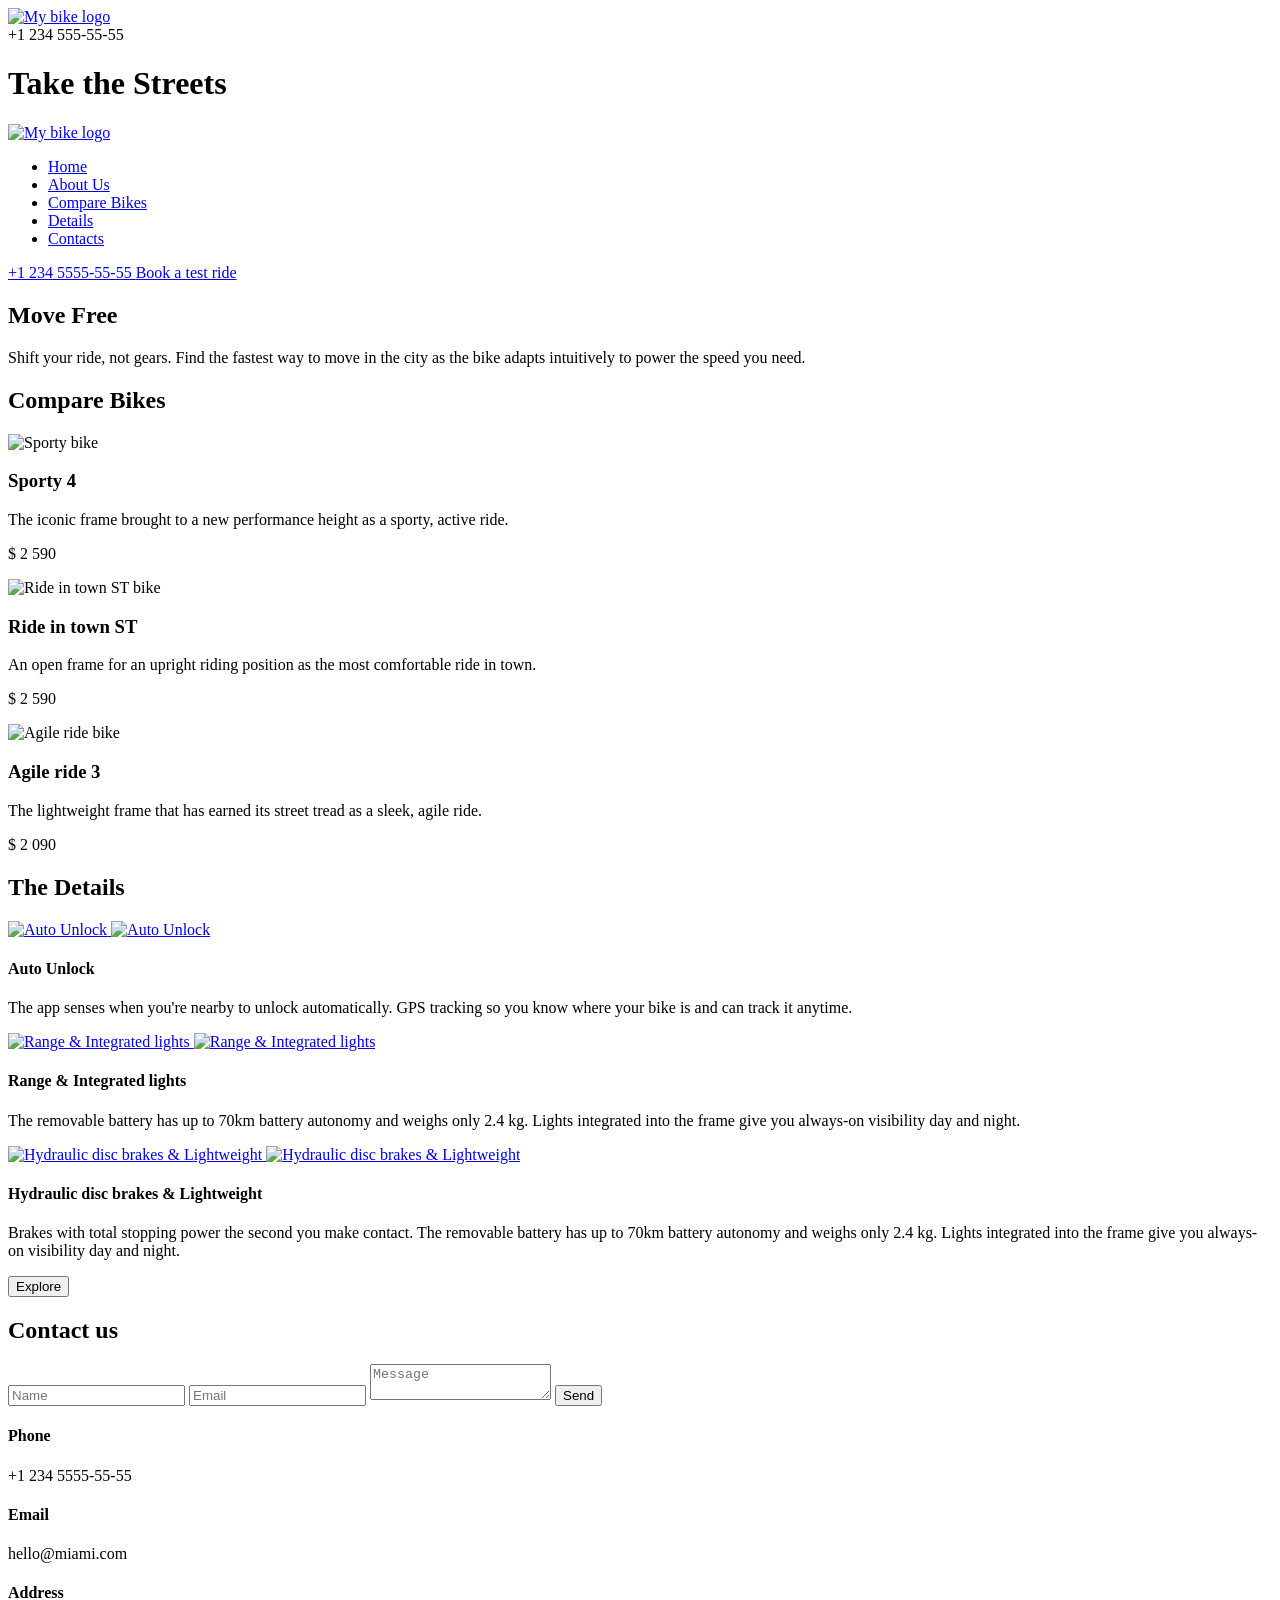
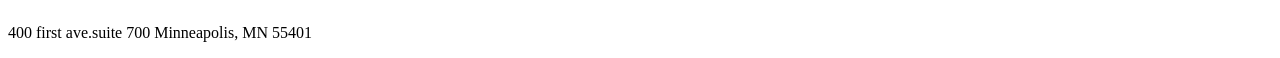
==== index.html @ eeb2611b "Resolve merge" ====
<!-- #region head -->
<!doctype html>
<html
  lang="en"
  class="page"
>
  <head>
    <meta charset="UTF-8" />
    <meta
      name="viewport"
      content="width=device-width, initial-scale=1.0"
    />
    <title>Landing Page</title>
    <link
      rel="icon"
      href="./images/icons/favicon.png"
      type="image/png"
    />
    <link
      rel="preconnect"
      href="https://fonts.googleapis.com"
    />
    <link
      rel="preconnect"
      href="https://fonts.gstatic.com"
    />
    <link
      href="https://fonts.googleapis.com/css2?family=Poppins:ital,wght@0,100;0,200;0,300;0,400;0,500;0,600;0,700;0,800;0,900;1,100;1,200;1,300;1,400;1,500;1,600;1,700;1,800;1,900&display=swap"
      rel="stylesheet"
    />
    <link
      rel="stylesheet"
      href="./styles/style.scss"
    />
    <script
      src="scripts/main.js"
      defer
    ></script>
  </head>
  <!-- #endregion -->
  <body class="page__body">
    <header class="header">
      <div class="top-bar">
        <a
          href="#"
          class="top-bar__logo"
        >
          <img
            src="./images/icons/My-bike-white-logo.png"
            alt="My bike logo"
          />
        </a>
        <div class="top-bar__icons">
          <div class="top-bar__phone">
            <a
              href="tel:+1 234 555-55-55"
              class="icon icon--phone"
            ></a>
            <span class="top-bar__phone-number">+1 234 555-55-55</span>
          </div>

          <a
            href="#menu"
            class="icon icon--menu"
          ></a>
        </div>
      </div>

      <div class="header__bottom">
        <h1 class="header__title">Take the Streets</h1>
      </div>
    </header>

    <aside
      class="page__menu menu"
      id="menu"
    >
      <div class="top-bar menu__top">
        <a
          href="#"
          class="top-bar__logo"
        >
          <img
            src="./images/icons/My-bike-black-logo.png"
            alt="My bike logo"
          />
        </a>

        <a
          href="#"
          class="icon icon--close"
        ></a>
      </div>

      <div class="menu__content">
        <nav class="nav menu__nav">
          <ul class="nav__list">
            <li class="nav__item">
              <a
                class="nav__link"
                href="#"
              >
                Home
              </a>
            </li>
            <li class="nav__item">
              <a
                class="nav__link"
                href="#move-free"
              >
                About Us
              </a>
            </li>
            <li class="nav__item">
              <a
                class="nav__link"
                href="#compare-bikes"
              >
                Compare Bikes
              </a>
            </li>
            <li class="nav__item">
              <a
                class="nav__link"
                href="#details"
              >
                Details
              </a>
            </li>
            <li class="nav__item">
              <a
                class="nav__link"
                href="#contacts"
              >
                Contacts
              </a>
            </li>
          </ul>
        </nav>

        <a
          href="tel: +1 234 5555-55-55"
          class="menu__phone-number"
        >
          +1 234 5555-55-55
        </a>

        <a
          href="tel: +1 234 5555-55-55"
          class="menu__book-test-ride"
        >
          Book a test ride
        </a>
      </div>
    </aside>

    <main class="main">
      <section
        class="move-free"
        id="move-free"
      >
        <h2 class="move-free__title section-title section-title-align--left">
          Move Free
        </h2>

        <p class="move-free__description">
          Shift your ride, not gears. Find the fastest way to move in the city
          as the bike adapts intuitively to power the speed you need.
        </p>
      </section>

      <section
        class="compare-bikes"
        id="compare-bikes"
      >
        <h2 class="compare-bikes__section-title">Compare Bikes</h2>

        <div class="compare-bikes__products">
          <article class="product compare-bikes__product">
            <img
              src="./images/products/sporty_4.png"
              class="product__photo"
              alt="Sporty bike"
            />
            <h3 class="product__title">Sporty 4</h3>
            <p class="product__details">
              The iconic frame brought to a new performance height as a sporty,
              active ride.
            </p>
            <p class="product__price">$ 2 590</p>
          </article>

          <article class="product compare-bikes__product">
            <img
              src="./images/products/ride_in_town_ST.png"
              class="product__photo"
              alt="Ride in town ST bike"
            />
            <h3 class="product__title">Ride in town ST</h3>
            <p class="product__details">
              An open frame for an upright riding position as the most
              comfortable ride in town.
            </p>
            <p class="product__price">$ 2 590</p>
          </article>

          <article class="product compare-bikes__product">
            <img
              src="./images/products/agile_ride_3.png"
              class="product__photo"
              alt="Agile ride bike"
            />
            <h3 class="product__title">Agile ride 3</h3>
            <p class="product__details">
              The lightweight frame that has earned its street tread as a sleek,
              agile ride.
            </p>
            <p class="product__price">$ 2 090</p>
          </article>
        </div>
      </section>

      <section
        class="the-details"
        id="details"
      >
        <h2 class="the-details__section-title">The Details</h2>

        <div class="the-details__wrapper">
          <article class="benefit">
            <div class="benefit__photos">
              <a
                href="#"
                class="benefit__link benefit__link--wide"
              >
                <img
                  src="./images/details/image_1 - wide.png"
                  alt="Auto Unlock"
                  class="benefit__photo"
                />
              </a>

              <a
                href="#"
                class="benefit__link benefit__link--square"
              >
                <img
                  src="./images/details/image_2 - square.png"
                  alt="Auto Unlock"
                  class="benefit__photo"
                />
              </a>
            </div>

            <h4 class="benefit__title">Auto Unlock</h4>
            <p class="benefit__description">
              The app senses when you're nearby to unlock automatically. GPS
              tracking so you know where your bike is and can track it anytime.
            </p>
          </article>

          <article class="benefit">
            <div class="benefit__photos">
              <a
                href="#"
                class="benefit__link benefit__link--wide"
              >
                <img
                  src="./images/details/image_3 - wide.png"
                  alt="Range & Integrated lights"
                  class="benefit__photo"
                />
              </a>

              <a
                href="#"
                class="benefit__link benefit__link--square"
              >
                <img
                  src="./images/details/image_4- - square.png"
                  alt="Range & Integrated lights"
                  class="benefit__photo"
                />
              </a>
            </div>

            <h4 class="benefit__title">Range & Integrated lights</h4>
            <p class="benefit__description">
              The removable battery has up to 70km battery autonomy and weighs
              only 2.4 kg. Lights integrated into the frame give you always-on
              visibility day and night.
            </p>
          </article>

          <article class="benefit">
            <div class="benefit__photos">
              <a
                href="#"
                class="benefit__link benefit__link--square"
              >
                <img
                  src="./images/details/image_5 - - square.png"
                  alt="Hydraulic disc brakes & Lightweight"
                  class="benefit__photo"
                />
              </a>

              <a
                href="#"
                class="benefit__link benefit__link--wide"
              >
                <img
                  src="./images/details/image_6 - wide.png"
                  alt="Hydraulic disc brakes & Lightweight"
                  class="benefit__photo"
                />
              </a>
            </div>

            <h4 class="benefit__title">Hydraulic disc brakes & Lightweight</h4>
            <p class="benefit__description">
              Brakes with total stopping power the second you make contact. The
              removable battery has up to 70km battery autonomy and weighs only
              2.4 kg. Lights integrated into the frame give you always-on
              visibility day and night.
            </p>
          </article>

          <button
            class="button"
            type="submit"
          >
            Explore
          </button>
        </div>
      </section>

      <section
        class="contacts"
        id="contacts"
      >
        <h2 class="contacts__section-title">Contact us</h2>
        <div class="contacts__wrapper">
          <div class="contacts__form">
            <input
              type="text"
              class="contacts__name"
              placeholder="Name"
            />

            <input
              type="text"
              class="contacts__email"
              placeholder="Email"
            />

            <textarea
              name="message"
              class="contacts__message"
              placeholder="Message"
            ></textarea>

            <button
              class="contacts__button"
              type="submit"
            >
              Send
            </button>
          </div>

          <div class="contacts__info">
            <h4 class="contacts__info-title">Phone</h4>
            <p class="contacts__info-phone">+1 234 5555-55-55</p>
            <h4 class="contacts__info-title">Email</h4>
            <p class="contacts__info-email">hello@miami.com</p>
            <h4 class="contacts__info-title">Address</h4>
            <p class="contacts__info-address">
              400 first ave.suite 700 Minneapolis, MN 55401
            </p>
          </div>
        </div>
      </section>
    </main>

    <footer class="footer"></footer>
  </body>
</html>
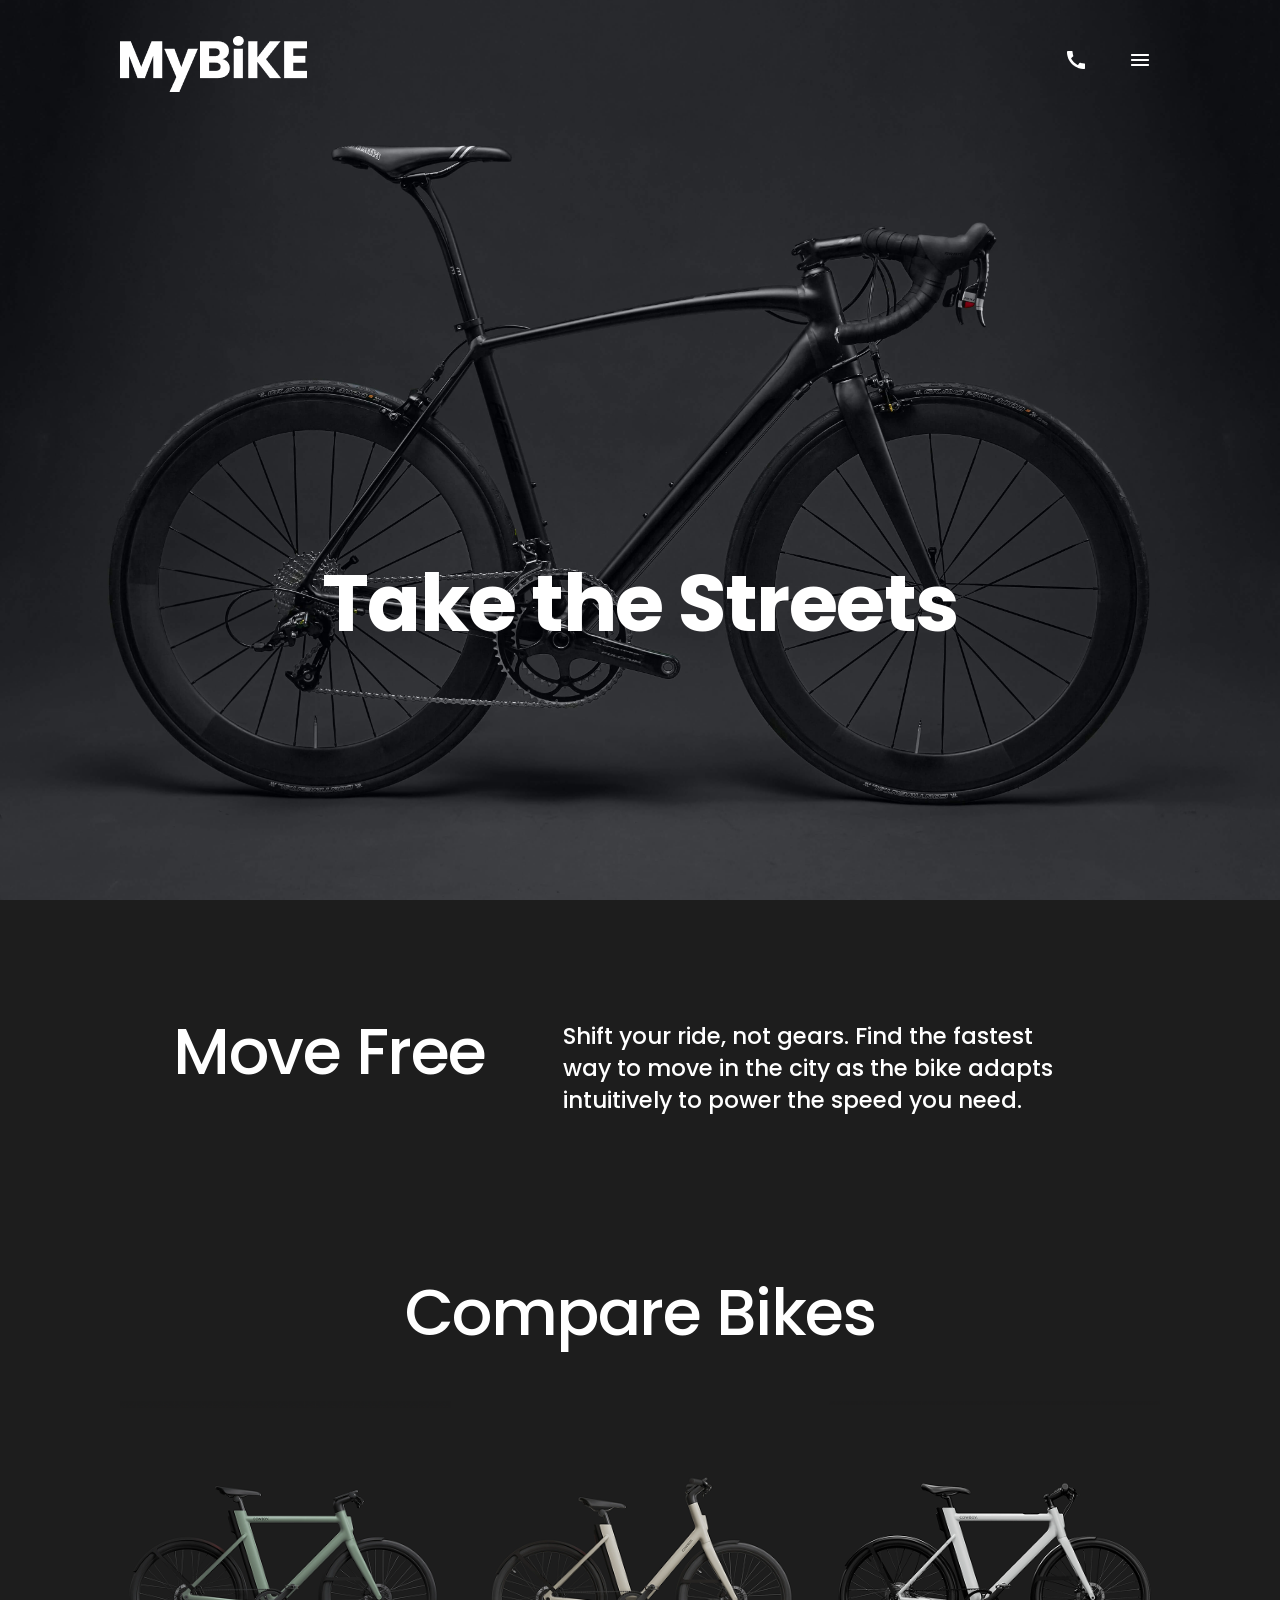
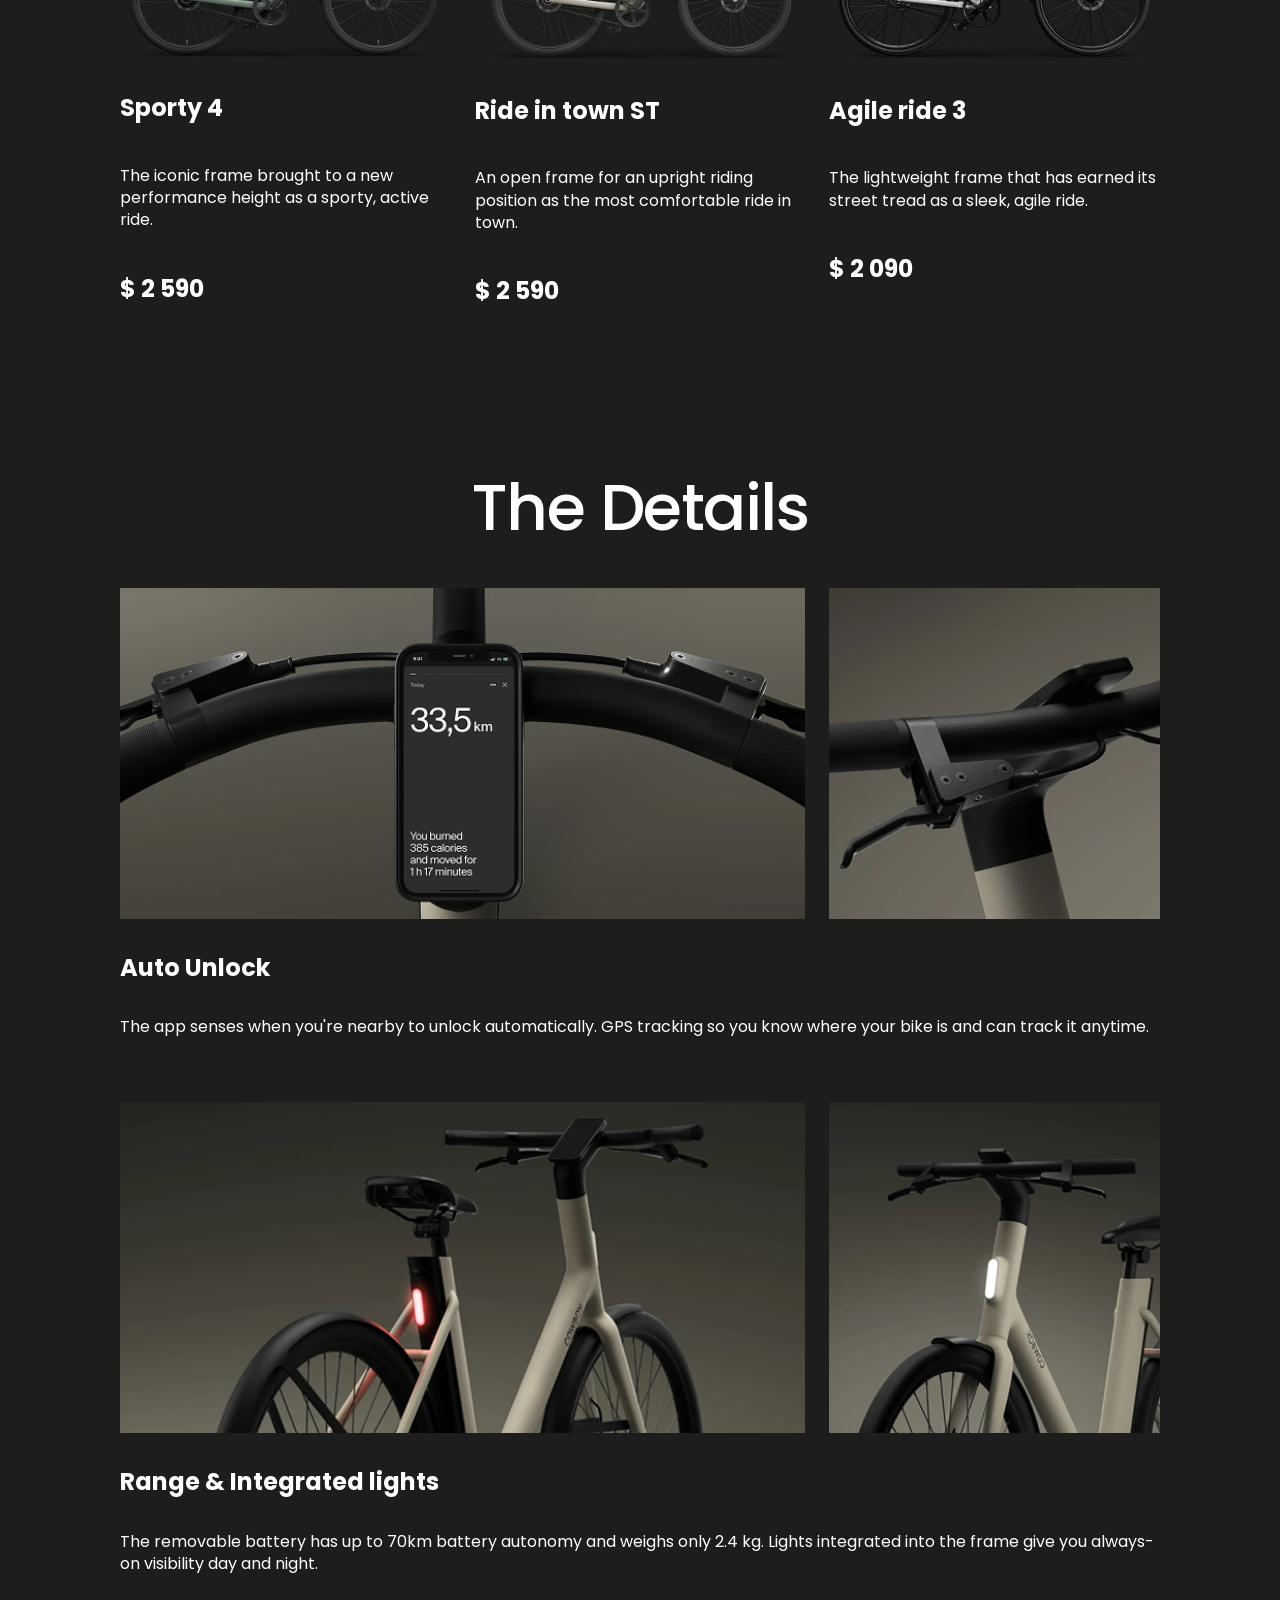
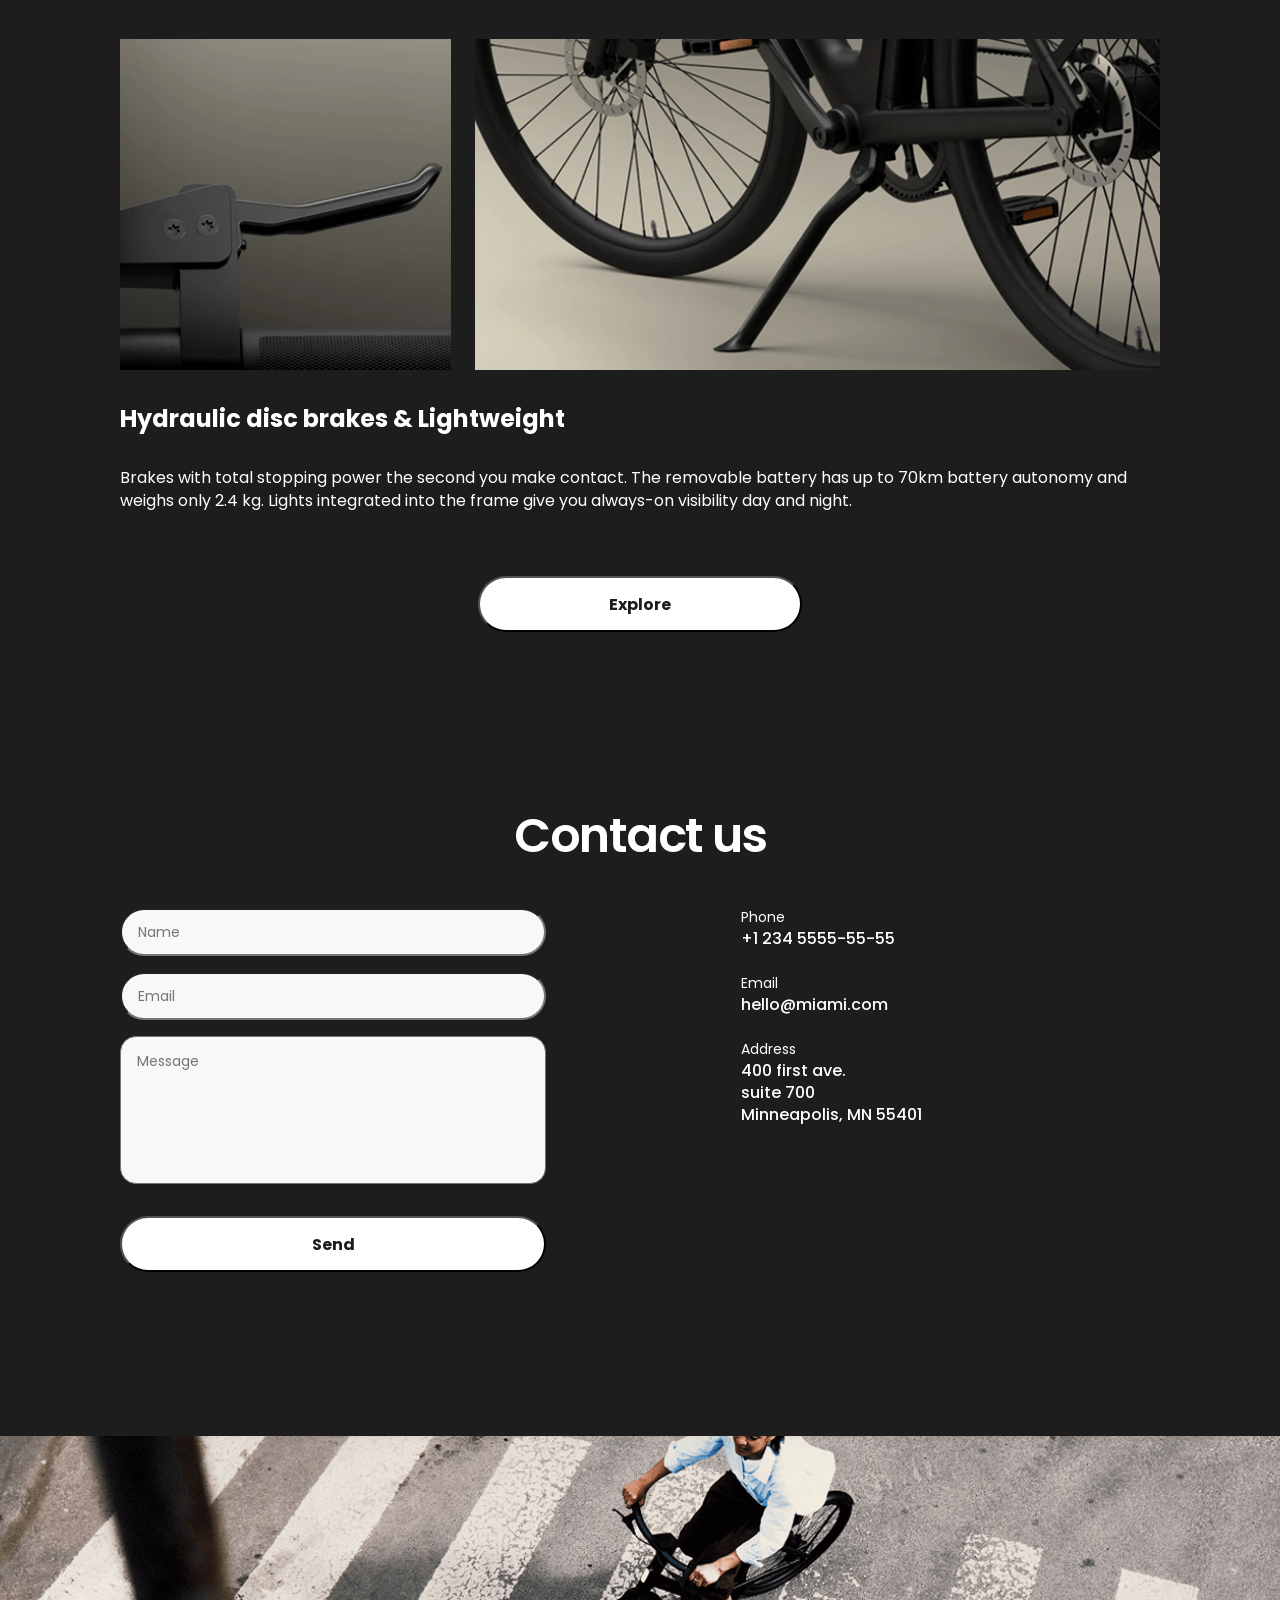
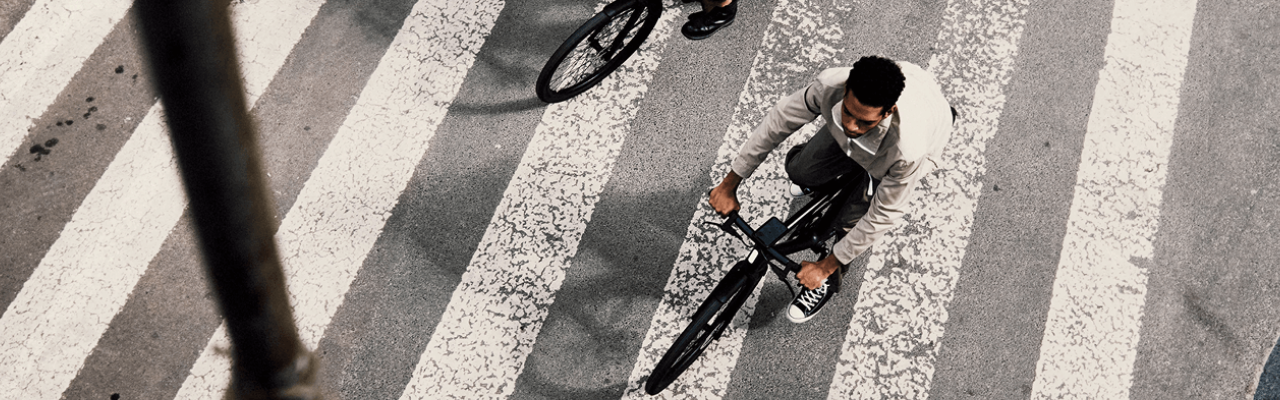
==== commit 94e49af4: "make build" ====
--- a/index.html
+++ b/index.html
@@ -1,324 +1,176 @@
-<!-- #region head -->
-<!doctype html>
-<html
-  lang="en"
-  class="page"
->
-  <head>
-    <meta charset="UTF-8" />
-    <meta
-      name="viewport"
-      content="width=device-width, initial-scale=1.0"
-    />
-    <title>Landing Page</title>
-    <link
-      rel="icon"
-      href="./images/icons/favicon.png"
-      type="image/png"
-    />
-    <link
-      rel="preconnect"
-      href="https://fonts.googleapis.com"
-    />
-    <link
-      rel="preconnect"
-      href="https://fonts.gstatic.com"
-    />
-    <link
-      href="https://fonts.googleapis.com/css2?family=Poppins:ital,wght@0,100;0,200;0,300;0,400;0,500;0,600;0,700;0,800;0,900;1,100;1,200;1,300;1,400;1,500;1,600;1,700;1,800;1,900&display=swap"
-      rel="stylesheet"
-    />
-    <link
-      rel="stylesheet"
-      href="./styles/style.scss"
-    />
-    <script
-      src="scripts/main.js"
-      defer
-    ></script>
-  </head>
-  <!-- #endregion -->
-  <body class="page__body">
-    <header class="header">
-      <div class="top-bar">
-        <a
-          href="#"
-          class="top-bar__logo"
-        >
-          <img
-            src="./images/icons/My-bike-white-logo.png"
-            alt="My bike logo"
-          />
-        </a>
-        <div class="top-bar__icons">
-          <div class="top-bar__phone">
-            <a
-              href="tel:+1 234 555-55-55"
-              class="icon icon--phone"
-            ></a>
-            <span class="top-bar__phone-number">+1 234 555-55-55</span>
+<!DOCTYPE html><html lang=en class=page><meta charset=UTF-8><meta name=viewport content="width=device-width, initial-scale=1.0"><title>Landing Page</title><link rel=icon href=favicon.c6e6974b.png type=image/png><link rel=preconnect href=https://fonts.googleapis.com><link rel=preconnect href=https://fonts.gstatic.com><link href="https://fonts.googleapis.com/css2?family=Poppins:ital,wght@0,100;0,200;0,300;0,400;0,500;0,600;0,700;0,800;0,900;1,100;1,200;1,300;1,400;1,500;1,600;1,700;1,800;1,900&amp;display=swap" rel=stylesheet><link rel=stylesheet href=layout_landing-page.e7acc43b.css><script src=layout_landing-page.4a5fbcc0.js defer></script><body class=page__body>
+    <header class=header>
+      <div class=top-bar>
+        <a href=# class=top-bar__logo>
+          <img src=my-bike-white-logo.0b201c07.png alt="My bike logo">
+        </a>
+        <div class=top-bar__icons>
+          <div class=top-bar__phone>
+            <a href="tel:+1 234 555-55-55" class="icon icon--phone"></a>
+            <span class=top-bar__phone-number>+1 234 555-55-55</span>
           </div>
 
-          <a
-            href="#menu"
-            class="icon icon--menu"
-          ></a>
-        </div>
-      </div>
-
-      <div class="header__bottom">
-        <h1 class="header__title">Take the Streets</h1>
+          <a href=#menu class="icon icon--menu"></a>
+        </div>
+      </div>
+
+      <div class=header__bottom>
+        <h1 class=header__title>Take the Streets</h1>
       </div>
     </header>
 
-    <aside
-      class="page__menu menu"
-      id="menu"
-    >
-      <div class="top-bar menu__top">
-        <a
-          href="#"
-          class="top-bar__logo"
-        >
-          <img
-            src="./images/icons/My-bike-black-logo.png"
-            alt="My bike logo"
-          />
-        </a>
-
-        <a
-          href="#"
-          class="icon icon--close"
-        ></a>
-      </div>
-
-      <div class="menu__content">
-        <nav class="nav menu__nav">
-          <ul class="nav__list">
-            <li class="nav__item">
-              <a
-                class="nav__link"
-                href="#"
-              >
+    <aside class="menu page__menu" id=menu>
+      <div class="menu__top top-bar">
+        <a href=# class=top-bar__logo>
+          <img src=My-bike-black-logo.58310e78.png alt="My bike logo">
+        </a>
+
+        <a href=# class="icon icon--close"></a>
+      </div>
+
+      <div class=menu__content>
+        <nav class="menu__nav nav">
+          <ul class=nav__list>
+            <li class=nav__item>
+              <a class=nav__link href=#>
                 Home
               </a>
             </li>
-            <li class="nav__item">
-              <a
-                class="nav__link"
-                href="#move-free"
-              >
+            <li class=nav__item>
+              <a class=nav__link href=#move-free>
                 About Us
               </a>
             </li>
-            <li class="nav__item">
-              <a
-                class="nav__link"
-                href="#compare-bikes"
-              >
+            <li class=nav__item>
+              <a class=nav__link href=#compare-bikes>
                 Compare Bikes
               </a>
             </li>
-            <li class="nav__item">
-              <a
-                class="nav__link"
-                href="#details"
-              >
+            <li class=nav__item>
+              <a class=nav__link href=#details>
                 Details
               </a>
             </li>
-            <li class="nav__item">
-              <a
-                class="nav__link"
-                href="#contacts"
-              >
+            <li class=nav__item>
+              <a class=nav__link href=#contacts>
                 Contacts
               </a>
             </li>
           </ul>
         </nav>
 
-        <a
-          href="tel: +1 234 5555-55-55"
-          class="menu__phone-number"
-        >
+        <a href="tel: +1 234 5555-55-55" class=menu__phone-number>
           +1 234 5555-55-55
         </a>
 
-        <a
-          href="tel: +1 234 5555-55-55"
-          class="menu__book-test-ride"
-        >
+        <a href="tel: +1 234 5555-55-55" class=menu__book-test-ride>
           Book a test ride
         </a>
       </div>
     </aside>
 
-    <main class="main">
-      <section
-        class="move-free"
-        id="move-free"
-      >
+    <main class=main>
+      <section class=move-free id=move-free>
         <h2 class="move-free__title section-title section-title-align--left">
           Move Free
         </h2>
 
-        <p class="move-free__description">
+        <p class=move-free__description>
           Shift your ride, not gears. Find the fastest way to move in the city
           as the bike adapts intuitively to power the speed you need.
         </p>
       </section>
 
-      <section
-        class="compare-bikes"
-        id="compare-bikes"
-      >
-        <h2 class="compare-bikes__section-title">Compare Bikes</h2>
-
-        <div class="compare-bikes__products">
-          <article class="product compare-bikes__product">
-            <img
-              src="./images/products/sporty_4.png"
-              class="product__photo"
-              alt="Sporty bike"
-            />
-            <h3 class="product__title">Sporty 4</h3>
-            <p class="product__details">
+      <section class=compare-bikes id=compare-bikes>
+        <h2 class=compare-bikes__section-title>Compare Bikes</h2>
+
+        <div class=compare-bikes__products>
+          <article class="compare-bikes__product product">
+            <img src=sporty_4.88a9a3ee.png class=product__photo alt="Sporty bike">
+            <h3 class=product__title>Sporty 4</h3>
+            <p class=product__details>
               The iconic frame brought to a new performance height as a sporty,
               active ride.
             </p>
-            <p class="product__price">$ 2 590</p>
-          </article>
-
-          <article class="product compare-bikes__product">
-            <img
-              src="./images/products/ride_in_town_ST.png"
-              class="product__photo"
-              alt="Ride in town ST bike"
-            />
-            <h3 class="product__title">Ride in town ST</h3>
-            <p class="product__details">
+            <p class=product__price>$ 2 590</p>
+          </article>
+
+          <article class="compare-bikes__product product">
+            <img src=ride_in_town_ST.71478a60.png class=product__photo alt="Ride in town ST bike">
+            <h3 class=product__title>Ride in town ST</h3>
+            <p class=product__details>
               An open frame for an upright riding position as the most
               comfortable ride in town.
             </p>
-            <p class="product__price">$ 2 590</p>
-          </article>
-
-          <article class="product compare-bikes__product">
-            <img
-              src="./images/products/agile_ride_3.png"
-              class="product__photo"
-              alt="Agile ride bike"
-            />
-            <h3 class="product__title">Agile ride 3</h3>
-            <p class="product__details">
+            <p class=product__price>$ 2 590</p>
+          </article>
+
+          <article class="compare-bikes__product product">
+            <img src=agile_ride_3.8b8a2cd6.png class=product__photo alt="Agile ride bike">
+            <h3 class=product__title>Agile ride 3</h3>
+            <p class=product__details>
               The lightweight frame that has earned its street tread as a sleek,
               agile ride.
             </p>
-            <p class="product__price">$ 2 090</p>
-          </article>
-        </div>
-      </section>
-
-      <section
-        class="the-details"
-        id="details"
-      >
-        <h2 class="the-details__section-title">The Details</h2>
-
-        <div class="the-details__wrapper">
-          <article class="benefit">
-            <div class="benefit__photos">
-              <a
-                href="#"
-                class="benefit__link benefit__link--wide"
-              >
-                <img
-                  src="./images/details/image_1 - wide.png"
-                  alt="Auto Unlock"
-                  class="benefit__photo"
-                />
-              </a>
-
-              <a
-                href="#"
-                class="benefit__link benefit__link--square"
-              >
-                <img
-                  src="./images/details/image_2 - square.png"
-                  alt="Auto Unlock"
-                  class="benefit__photo"
-                />
+            <p class=product__price>$ 2 090</p>
+          </article>
+        </div>
+      </section>
+
+      <section class=the-details id=details>
+        <h2 class=the-details__section-title>The Details</h2>
+
+        <div class=the-details__wrapper>
+          <article class=benefit>
+            <div class=benefit__photos>
+              <a href=# class="benefit__link benefit__link--wide">
+                <img src=image_1%20-%20wide.3bac3ec0.png alt="Auto Unlock" class=benefit__photo>
+              </a>
+
+              <a href=# class="benefit__link benefit__link--square">
+                <img src=image_2%20-%20square.c45da75b.png alt="Auto Unlock" class=benefit__photo>
               </a>
             </div>
 
-            <h4 class="benefit__title">Auto Unlock</h4>
-            <p class="benefit__description">
+            <h4 class=benefit__title>Auto Unlock</h4>
+            <p class=benefit__description>
               The app senses when you're nearby to unlock automatically. GPS
               tracking so you know where your bike is and can track it anytime.
             </p>
           </article>
 
-          <article class="benefit">
-            <div class="benefit__photos">
-              <a
-                href="#"
-                class="benefit__link benefit__link--wide"
-              >
-                <img
-                  src="./images/details/image_3 - wide.png"
-                  alt="Range & Integrated lights"
-                  class="benefit__photo"
-                />
-              </a>
-
-              <a
-                href="#"
-                class="benefit__link benefit__link--square"
-              >
-                <img
-                  src="./images/details/image_4- - square.png"
-                  alt="Range & Integrated lights"
-                  class="benefit__photo"
-                />
+          <article class=benefit>
+            <div class=benefit__photos>
+              <a href=# class="benefit__link benefit__link--wide">
+                <img src=image_3%20-%20wide.ab3da428.png alt="Range &amp; Integrated lights" class=benefit__photo>
+              </a>
+
+              <a href=# class="benefit__link benefit__link--square">
+                <img src=image_4-%20-%20square.de522993.png alt="Range &amp; Integrated lights" class=benefit__photo>
               </a>
             </div>
 
-            <h4 class="benefit__title">Range & Integrated lights</h4>
-            <p class="benefit__description">
+            <h4 class=benefit__title>Range &amp; Integrated lights</h4>
+            <p class=benefit__description>
               The removable battery has up to 70km battery autonomy and weighs
               only 2.4 kg. Lights integrated into the frame give you always-on
               visibility day and night.
             </p>
           </article>
 
-          <article class="benefit">
-            <div class="benefit__photos">
-              <a
-                href="#"
-                class="benefit__link benefit__link--square"
-              >
-                <img
-                  src="./images/details/image_5 - - square.png"
-                  alt="Hydraulic disc brakes & Lightweight"
-                  class="benefit__photo"
-                />
-              </a>
-
-              <a
-                href="#"
-                class="benefit__link benefit__link--wide"
-              >
-                <img
-                  src="./images/details/image_6 - wide.png"
-                  alt="Hydraulic disc brakes & Lightweight"
-                  class="benefit__photo"
-                />
+          <article class=benefit>
+            <div class=benefit__photos>
+              <a href=# class="benefit__link benefit__link--square">
+                <img src=image_5%20-%20-%20square.4f18a7a0.png alt="Hydraulic disc brakes &amp; Lightweight" class=benefit__photo>
+              </a>
+
+              <a href=# class="benefit__link benefit__link--wide">
+                <img src=image_6%20-%20wide.17d070ab.png alt="Hydraulic disc brakes &amp; Lightweight" class=benefit__photo>
               </a>
             </div>
 
-            <h4 class="benefit__title">Hydraulic disc brakes & Lightweight</h4>
-            <p class="benefit__description">
+            <h4 class=benefit__title>Hydraulic disc brakes &amp; Lightweight</h4>
+            <p class=benefit__description>
               Brakes with total stopping power the second you make contact. The
               removable battery has up to 70km battery autonomy and weighs only
               2.4 kg. Lights integrated into the frame give you always-on
@@ -326,62 +178,49 @@
             </p>
           </article>
 
-          <button
-            class="button"
-            type="submit"
-          >
+          <button class=button>
             Explore
           </button>
         </div>
       </section>
 
-      <section
-        class="contacts"
-        id="contacts"
-      >
-        <h2 class="contacts__section-title">Contact us</h2>
-        <div class="contacts__wrapper">
-          <div class="contacts__form">
-            <input
-              type="text"
-              class="contacts__name"
-              placeholder="Name"
-            />
-
-            <input
-              type="text"
-              class="contacts__email"
-              placeholder="Email"
-            />
-
-            <textarea
-              name="message"
-              class="contacts__message"
-              placeholder="Message"
-            ></textarea>
-
-            <button
-              class="contacts__button"
-              type="submit"
-            >
+      <section class=contacts id=contacts>
+        <h2 class=contacts__section-title>Contact us</h2>
+        <div class=contacts__wrapper>
+          <form class=contacts__form onsubmit="this.reset(); return false;">
+            <input class=contacts__name placeholder=Name name=name required>
+
+            <input class=contacts__email placeholder=Email name=email required>
+
+            <textarea class=contacts__message placeholder=Message name=message required></textarea>
+
+            <button class=contacts__button>
               Send
             </button>
+          </form>
+
+          <div class=contacts__info>
+            <h4 class=contacts__info-title>Phone</h4>
+            <a class=contacts__info-phone href="tel:+1 234 5555-55-55">
+              +1 234 5555-55-55
+            </a>
+            <h4 class=contacts__info-title>Email</h4>
+            <a class=contacts__info-email href=mailto:hello@miami.com>
+              hello@miami.com
+            </a>
+            <h4 class=contacts__info-title>Address</h4>
+            <address class=contacts__info-address>
+              400 first ave.
+              <br>
+              suite 700
+              <br>
+              Minneapolis, MN 55401
+            </address>
           </div>
-
-          <div class="contacts__info">
-            <h4 class="contacts__info-title">Phone</h4>
-            <p class="contacts__info-phone">+1 234 5555-55-55</p>
-            <h4 class="contacts__info-title">Email</h4>
-            <p class="contacts__info-email">hello@miami.com</p>
-            <h4 class="contacts__info-title">Address</h4>
-            <p class="contacts__info-address">
-              400 first ave.suite 700 Minneapolis, MN 55401
-            </p>
-          </div>
         </div>
       </section>
     </main>
 
-    <footer class="footer"></footer>
-  </body>
-</html>
+    <footer class=footer></footer>
+  
+
